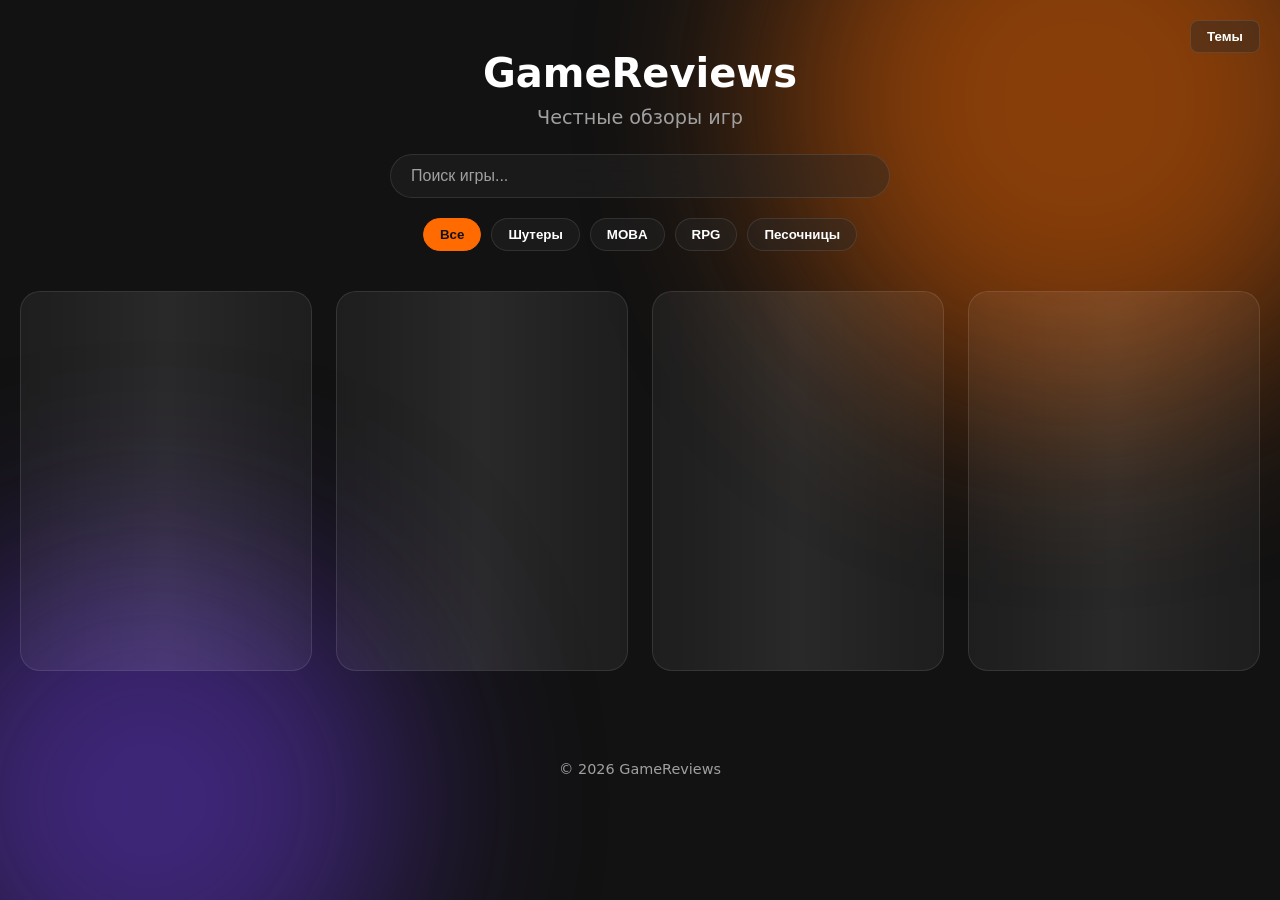
==== index.html @ d56c2d42 "auto update" ====
<!DOCTYPE html>
<html lang="ru">
<head>
  <meta charset="UTF-8">
  <meta name="viewport" content="width=device-width, initial-scale=1.0">
  <title>GameReviews — Честные обзоры игр</title>
  <meta name="description" content="Честные обзоры популярных и инди-игр. Оценки, скриншоты, геймплей и личное мнение автора.">
  <link rel="icon" type="image/png" href="icon.png">
  <link rel="stylesheet" href="style.css">
</head>
<body>
  <header class="header">
    <div class="theme-switcher">
      <button class="theme-btn" onclick="toggleThemeMenu()">Темы</button>
      <div class="theme-menu" id="themeMenu">
        <button onclick="setTheme('dark')">Тёмная</button>
        <button onclick="setTheme('light')">Светлая</button>
        <button onclick="setTheme('lavender')">Лаванда</button>
        <button onclick="setTheme('mint')">Мята</button>
        <button onclick="setTheme('cyberpunk')">Киберпанк</button>
      </div>
    </div>
    <h1>GameReviews</h1>
    <p>Честные обзоры игр</p>
    
    <div class="search-container">
      <input type="text" id="searchInput" placeholder="Поиск игры..." autocomplete="off">
    </div>

    <div class="filters" id="filters">
      <button class="filter-btn active" data-genre="all">Все</button>
      <button class="filter-btn" data-genre="shooter">Шутеры</button>
      <button class="filter-btn" data-genre="moba">MOBA</button>
      <button class="filter-btn" data-genre="rpg">RPG</button>
      <button class="filter-btn" data-genre="sandbox">Песочницы</button>
    </div>
  </header>

  <main>
    <section class="reviews" id="reviews">
      <div class="skeleton-card"></div>
      <div class="skeleton-card"></div>
      <div class="skeleton-card"></div>
      <div class="skeleton-card"></div>
    </section>
  </main>

  <footer class="footer">
    <p>© 2026 GameReviews</p>
  </footer>

  <button id="scrollTopBtn" class="scroll-top" onclick="scrollToTop()">↑</button>

  <script src="script.js"></script>
</body>
</html>
---- style.css ----
:root {
  --bg-dark: #121212;
  --card-bg: rgba(40, 40, 40, 0.4);
  --text-main: #ffffff;
  --text-muted: #a0a0a0;
  --accent-orange: #ff6b00;
  --border-glass: rgba(255, 255, 255, 0.1);
  --ease-out: cubic-bezier(0.16, 1, 0.3, 1);
}

[data-theme="light"] {
  --bg-dark: #f4f4f9;
  --card-bg: rgba(255, 255, 255, 0.7);
  --text-main: #121212;
  --text-muted: #555555;
  --border-glass: rgba(0, 0, 0, 0.1);
}

[data-theme="lavender"] {
  --bg-dark: #1e1b2e;
  --card-bg: rgba(60, 50, 90, 0.4);
  --accent-orange: #b388ff;
  --text-muted: #b0a8c0;
}

[data-theme="mint"] {
  --bg-dark: #0e1a16;
  --card-bg: rgba(30, 50, 45, 0.4);
  --accent-orange: #2ecc71;
  --text-muted: #80a898;
}

[data-theme="cyberpunk"] {
  --bg-dark: #0a0a0a;
  --card-bg: rgba(20, 20, 20, 0.6);
  --accent-orange: #fcee0a;
  --text-main: #00ffff;
  --text-muted: #ff00ff;
}

* { margin: 0; padding: 0; box-sizing: border-box; }

body {
  font-family: system-ui, -apple-system, 'Segoe UI', Roboto, Helvetica, Arial, sans-serif;
  background-color: var(--bg-dark);
  color: var(--text-main);
  min-height: 100vh;
  overflow-x: hidden;
  position: relative;
  transition: background-color 0.5s ease, color 0.5s ease;
}

body::before, body::after {
  content: "";
  position: fixed;
  border-radius: 50%;
  filter: blur(100px);
  z-index: -1;
  opacity: 0.5;
  transition: background 0.5s ease;
}
body::before {
  width: 600px; height: 600px;
  background: var(--accent-orange); top: -200px; right: -100px;
}
body::after {
  width: 500px; height: 500px;
  background: #6c3ce0; bottom: -150px; left: -100px;
}

.header {
  text-align: center;
  padding: 50px 20px 20px;
  position: relative;
}
.header h1 { font-size: 2.5rem; margin-bottom: 10px; font-weight: 700; }
.header p { color: var(--text-muted); font-size: 1.2rem; }

.search-container {
  margin-top: 25px;
  display: flex;
  justify-content: center;
}
#searchInput {
  width: 100%;
  max-width: 500px;
  padding: 12px 20px;
  border-radius: 30px;
  border: 1px solid var(--border-glass);
  background: var(--card-bg);
  backdrop-filter: blur(10px);
  color: var(--text-main);
  font-size: 1rem;
  outline: none;
  transition: 0.3s;
}
#searchInput:focus {
  border-color: var(--accent-orange);
  box-shadow: 0 0 15px rgba(255, 107, 0, 0.2);
}
#searchInput::placeholder { color: var(--text-muted); }

/* Фильтры */
.filters {
  display: flex;
  justify-content: center;
  gap: 10px;
  margin-top: 20px;
  flex-wrap: wrap;
}
.filter-btn {
  background: var(--card-bg);
  border: 1px solid var(--border-glass);
  color: var(--text-main);
  padding: 8px 16px;
  border-radius: 20px;
  cursor: pointer;
  font-weight: 600;
  transition: 0.3s;
}
.filter-btn:hover, .filter-btn.active {
  background: var(--accent-orange);
  color: var(--bg-dark);
  border-color: var(--accent-orange);
}

.theme-switcher { position: absolute; top: 20px; right: 20px; z-index: 10; }
.theme-btn {
  background: var(--card-bg); border: 1px solid var(--border-glass);
  color: var(--text-main); padding: 8px 16px; border-radius: 8px;
  cursor: pointer; font-weight: 600; transition: 0.3s;
}
.theme-btn:hover { border-color: var(--accent-orange); }
.theme-menu {
  display: none; position: absolute; top: 110%; right: 0;
  background: var(--card-bg); backdrop-filter: blur(16px);
  border: 1px solid var(--border-glass); border-radius: 12px;
  overflow: hidden; flex-direction: column; min-width: 140px;
}
.theme-menu.active { display: flex; }
.theme-menu button {
  background: none; border: none; color: var(--text-main);
  padding: 10px 16px; text-align: left; cursor: pointer;
  font-size: 0.95rem; transition: background 0.2s;
}
.theme-menu button:hover { background: rgba(255, 255, 255, 0.1); }

.reviews {
  display: grid;
  grid-template-columns: repeat(auto-fill, minmax(280px, 1fr));
  gap: 24px;
  padding: 20px 20px 60px;
  max-width: 1300px;
  margin: 0 auto;
}

.card {
  background: var(--card-bg);
  backdrop-filter: blur(16px);
  -webkit-backdrop-filter: blur(16px);
  border-radius: 20px;
  overflow: hidden;
  border: 1px solid var(--border-glass);
  box-shadow: 0 10px 30px rgba(0, 0, 0, 0.3);
  display: flex;
  flex-direction: column;
  position: relative;
  transition: transform 0.6s var(--ease-out), border-color 0.6s var(--ease-out), box-shadow 0.6s var(--ease-out);
}
.card:hover {
  transform: translateY(-6px);
  border-color: var(--accent-orange);
  box-shadow: 0 15px 40px rgba(0, 0, 0, 0.4);
}
.card img {
  width: 100%; height: 180px; object-fit: cover; display: block;
  mask-image: linear-gradient(to bottom, black 60%, transparent 100%);
  -webkit-mask-image: linear-gradient(to bottom, black 60%, transparent 100%);
  transition: transform 0.6s var(--ease-out);
}
.card:hover img { transform: scale(1.03); }
.card-body { padding: 16px; flex-grow: 1; display: flex; flex-direction: column; z-index: 1; }
.card-body h2 { font-size: 1.15rem; margin-bottom: 8px; color: var(--text-main); line-height: 1.3; }
.card-body p { color: var(--text-muted); font-size: 0.9rem; line-height: 1.5; flex-grow: 1; }

.rating {
  display: flex;
  align-items: center;
  gap: 2px;
  margin-bottom: 10px;
  font-size: 1.1rem;
  color: #ffd700;
}
.star {
  position: relative;
  display: inline-block;
  font-family: Arial, sans-serif;
}
.star.full { color: #ffd700; }
.star.empty { color: rgba(255, 255, 255, 0.2); }
.star.half {
  background: linear-gradient(90deg, #ffd700 50%, rgba(255, 255, 255, 0.2) 50%);
  -webkit-background-clip: text;
  -webkit-text-fill-color: transparent;
}

.read-more-btn {
  display: block; text-align: center; margin-top: 15px; padding: 10px;
  background: rgba(255, 255, 255, 0.05); border: 1px solid var(--border-glass);
  border-radius: 10px; color: var(--text-main); text-decoration: none;
  font-weight: 600; font-size: 0.9rem; transition: all 0.4s var(--ease-out);
}
.read-more-btn:hover {
  background: var(--accent-orange); color: var(--bg-dark); border-color: var(--accent-orange);
}
.card.highlight {
  background: linear-gradient(135deg, var(--accent-orange), rgba(255, 0, 100, 0.6));
  border: 1px solid rgba(255, 255, 255, 0.4);
}
.card.highlight .read-more-btn { background: var(--text-main); color: var(--accent-orange); }

.footer { text-align: center; padding: 30px; color: var(--text-muted); font-size: 0.9rem; }

.skeleton-card {
  background: rgba(255, 255, 255, 0.05); border-radius: 20px; height: 380px;
  position: relative; overflow: hidden; border: 1px solid var(--border-glass);
}
.skeleton-card::after {
  content: ""; position: absolute; top: 0; left: 0; width: 100%; height: 100%;
  background: linear-gradient(90deg, transparent, rgba(255, 255, 255, 0.05), transparent);
  animation: shimmer 1.5s infinite;
}
@keyframes shimmer { 0% { transform: translateX(-100%); } 100% { transform: translateX(100%); } }

.scroll-top {
  position: fixed; bottom: 30px; right: 30px; width: 50px; height: 50px;
  border-radius: 50%; background: var(--accent-orange); color: var(--bg-dark);
  border: none; font-size: 1.5rem; cursor: pointer; opacity: 0; visibility: hidden;
  transition: 0.3s; box-shadow: 0 4px 15px rgba(0, 0, 0, 0.3); z-index: 100;
}
.scroll-top.show { opacity: 1; visibility: visible; }

@media (max-width: 1200px) {
  .reviews { grid-template-columns: repeat(3, 1fr); }
}
@media (max-width: 900px) {
  .reviews { grid-template-columns: repeat(2, 1fr); }
}
@media (max-width: 600px) {
  .reviews { grid-template-columns: 1fr; gap: 20px; padding: 10px 15px 40px; }
  .header h1 { font-size: 2rem; }
  .card img { height: 200px; }
}
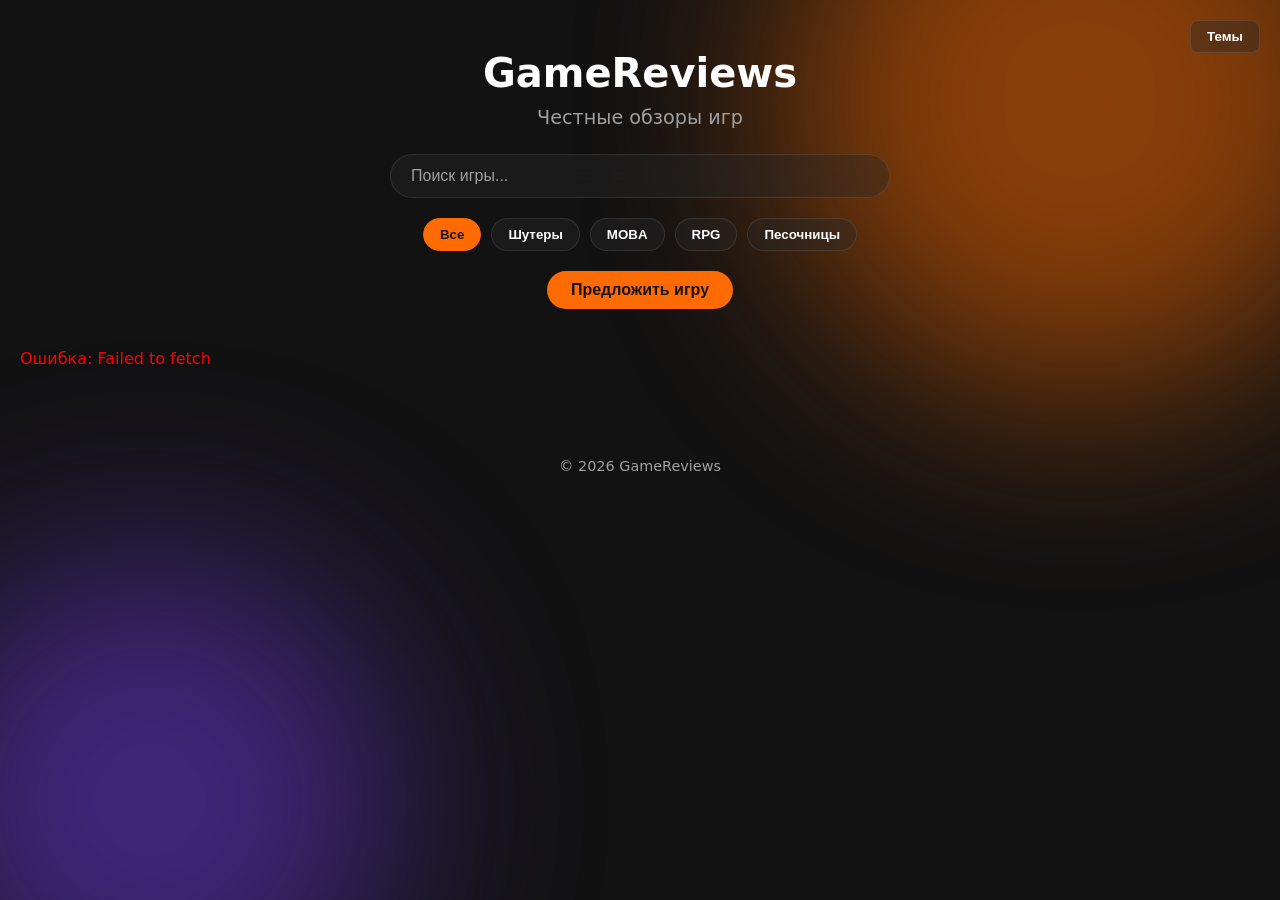
==== commit 6d4eb146: "auto update" ====
--- a/index.html
+++ b/index.html
@@ -34,6 +34,8 @@
       <button class="filter-btn" data-genre="rpg">RPG</button>
       <button class="filter-btn" data-genre="sandbox">Песочницы</button>
     </div>
+
+    <button class="suggest-btn" onclick="openSuggestModal()">Предложить игру</button>
   </header>
 
   <main>
@@ -51,6 +53,20 @@
 
   <button id="scrollTopBtn" class="scroll-top" onclick="scrollToTop()">↑</button>
 
+  <!-- МОДАЛЬНОЕ ОКНО ПРЕДЛОЖКИ -->
+  <div id="suggestModal" class="modal">
+    <div class="modal-content">
+      <span class="close-btn" onclick="closeSuggestModal()">&times;</span>
+      <h2>Предложить игру</h2>
+      <p>Знаешь игру, про которую стоит написать обзор? Напиши её название ниже.</p>
+      
+      <input type="text" id="suggestGameName" placeholder="Название игры" autocomplete="off">
+      <textarea id="suggestReason" placeholder="Почему стоит сделать обзор? (необязательно)"></textarea>
+      
+      <button class="submit-suggest-btn" onclick="sendSuggestion()">Отправить в Telegram</button>
+    </div>
+  </div>
+
   <script src="script.js"></script>
 </body>
 </html>
--- a/style.css
+++ b/style.css
@@ -100,7 +100,6 @@
 }
 #searchInput::placeholder { color: var(--text-muted); }
 
-/* Фильтры */
 .filters {
   display: flex;
   justify-content: center;
@@ -123,6 +122,85 @@
   color: var(--bg-dark);
   border-color: var(--accent-orange);
 }
+
+/* Кнопка Предложить игру */
+.suggest-btn {
+  margin-top: 20px;
+  padding: 10px 24px;
+  background: var(--accent-orange);
+  color: var(--bg-dark);
+  border: none;
+  border-radius: 20px;
+  font-weight: bold;
+  cursor: pointer;
+  font-size: 1rem;
+  transition: 0.3s;
+}
+.suggest-btn:hover {
+  transform: scale(1.05);
+  box-shadow: 0 5px 15px rgba(255, 107, 0, 0.4);
+}
+
+/* Модальное окно */
+.modal {
+  display: none;
+  position: fixed;
+  z-index: 1000;
+  left: 0;
+  top: 0;
+  width: 100%;
+  height: 100%;
+  background-color: rgba(0, 0, 0, 0.7);
+  backdrop-filter: blur(5px);
+  align-items: center;
+  justify-content: center;
+}
+.modal-content {
+  background: var(--card-bg);
+  backdrop-filter: blur(20px);
+  border: 1px solid var(--border-glass);
+  padding: 30px;
+  border-radius: 20px;
+  max-width: 500px;
+  width: 90%;
+  position: relative;
+}
+.modal-content h2 { margin-bottom: 15px; color: var(--text-main); }
+.modal-content p { color: var(--text-muted); margin-bottom: 20px; font-size: 0.95rem; }
+.modal-content input, .modal-content textarea {
+  width: 100%;
+  padding: 12px;
+  margin-bottom: 15px;
+  border-radius: 8px;
+  border: 1px solid var(--border-glass);
+  background: rgba(0, 0, 0, 0.2);
+  color: var(--text-main);
+  font-family: inherit;
+  outline: none;
+}
+.modal-content input:focus, .modal-content textarea:focus { border-color: var(--accent-orange); }
+.modal-content textarea { min-height: 100px; resize: vertical; }
+.submit-suggest-btn {
+  width: 100%;
+  padding: 12px;
+  background: var(--accent-orange);
+  color: var(--bg-dark);
+  border: none;
+  border-radius: 8px;
+  font-weight: bold;
+  cursor: pointer;
+  transition: 0.3s;
+}
+.submit-suggest-btn:hover { opacity: 0.9; }
+.close-btn {
+  position: absolute;
+  top: 15px;
+  right: 20px;
+  font-size: 1.5rem;
+  cursor: pointer;
+  color: var(--text-muted);
+}
+.close-btn:hover { color: var(--text-main); }
 
 .theme-switcher { position: absolute; top: 20px; right: 20px; z-index: 10; }
 .theme-btn {
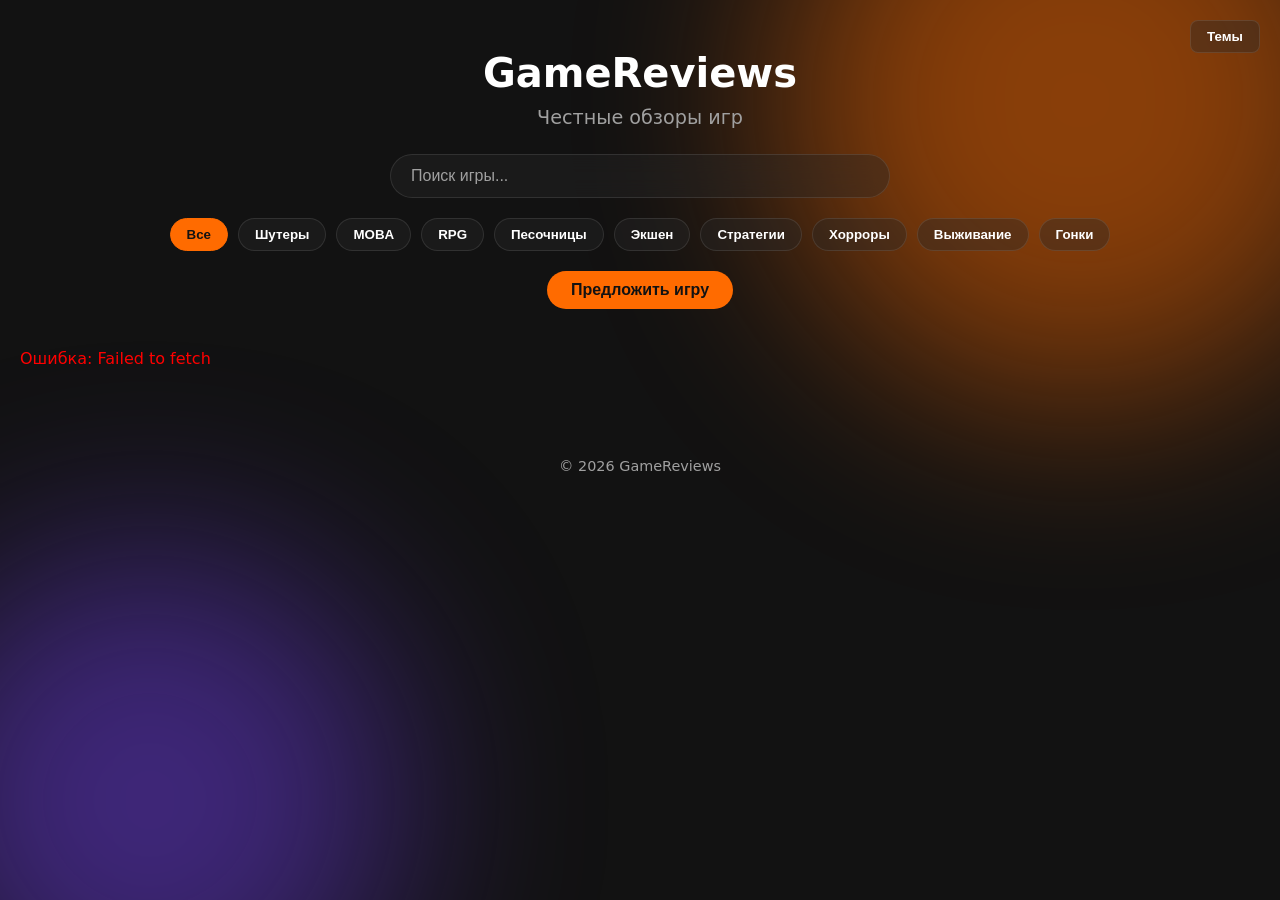
==== commit c1322142: "auto update" ====
--- a/index.html
+++ b/index.html
@@ -33,6 +33,11 @@
       <button class="filter-btn" data-genre="moba">MOBA</button>
       <button class="filter-btn" data-genre="rpg">RPG</button>
       <button class="filter-btn" data-genre="sandbox">Песочницы</button>
+      <button class="filter-btn" data-genre="action">Экшен</button>
+      <button class="filter-btn" data-genre="strategy">Стратегии</button>
+      <button class="filter-btn" data-genre="horror">Хорроры</button>
+      <button class="filter-btn" data-genre="survival">Выживание</button>
+      <button class="filter-btn" data-genre="racing">Гонки</button>
     </div>
 
     <button class="suggest-btn" onclick="openSuggestModal()">Предложить игру</button>
@@ -60,10 +65,12 @@
       <h2>Предложить игру</h2>
       <p>Знаешь игру, про которую стоит написать обзор? Напиши её название ниже.</p>
       
-      <input type="text" id="suggestGameName" placeholder="Название игры" autocomplete="off">
-      <textarea id="suggestReason" placeholder="Почему стоит сделать обзор? (необязательно)"></textarea>
-      
-      <button class="submit-suggest-btn" onclick="sendSuggestion()">Отправить в Telegram</button>
+      <form id="suggestForm">
+        <input type="text" name="game" id="suggestGameName" placeholder="Название игры" required autocomplete="off">
+        <textarea name="reason" id="suggestReason" placeholder="Почему стоит сделать обзор? (необязательно)"></textarea>
+        <button type="submit" class="submit-suggest-btn">Отправить</button>
+      </form>
+      <div id="formStatus" style="margin-top: 10px; text-align: center; font-weight: bold;"></div>
     </div>
   </div>
 
--- a/style.css
+++ b/style.css
@@ -1,3 +1,18 @@
+/* КАСТОМНЫЙ СКРОЛЛБАР */
+::-webkit-scrollbar {
+  width: 10px;
+}
+::-webkit-scrollbar-track {
+  background: var(--bg-dark);
+}
+::-webkit-scrollbar-thumb {
+  background: var(--accent-orange);
+  border-radius: 5px;
+}
+::-webkit-scrollbar-thumb:hover {
+  background: #cc5500;
+}
+
 :root {
   --bg-dark: #121212;
   --card-bg: rgba(40, 40, 40, 0.4);
@@ -123,7 +138,6 @@
   border-color: var(--accent-orange);
 }
 
-/* Кнопка Предложить игру */
 .suggest-btn {
   margin-top: 20px;
   padding: 10px 24px;
@@ -141,7 +155,6 @@
   box-shadow: 0 5px 15px rgba(255, 107, 0, 0.4);
 }
 
-/* Модальное окно */
 .modal {
   display: none;
   position: fixed;
@@ -299,16 +312,53 @@
 
 .footer { text-align: center; padding: 30px; color: var(--text-muted); font-size: 0.9rem; }
 
+/* АНИМАЦИЯ ЗАГРУЗКИ (СКЕЛЕТОНЫ) */
 .skeleton-card {
-  background: rgba(255, 255, 255, 0.05); border-radius: 20px; height: 380px;
-  position: relative; overflow: hidden; border: 1px solid var(--border-glass);
+  background: rgba(255, 255, 255, 0.03);
+  border-radius: 20px;
+  height: 380px;
+  position: relative;
+  overflow: hidden;
+  border: 1px solid var(--border-glass);
+  backdrop-filter: blur(5px);
+  animation: pulse 2s infinite ease-in-out;
 }
 .skeleton-card::after {
-  content: ""; position: absolute; top: 0; left: 0; width: 100%; height: 100%;
-  background: linear-gradient(90deg, transparent, rgba(255, 255, 255, 0.05), transparent);
+  content: "";
+  position: absolute;
+  top: 0; left: -100%; width: 50%; height: 100%;
+  background: linear-gradient(90deg, transparent, rgba(255, 255, 255, 0.08), transparent);
   animation: shimmer 1.5s infinite;
 }
-@keyframes shimmer { 0% { transform: translateX(-100%); } 100% { transform: translateX(100%); } }
+
+@keyframes pulse {
+  0% { opacity: 0.6; }
+  50% { opacity: 1; }
+  100% { opacity: 0.6; }
+}
+@keyframes shimmer {
+  0% { transform: translateX(0); }
+  100% { transform: translateX(300%); }
+}
+
+/* СКЕЛЕТОНЫ ДЛЯ СТРАНИЦЫ СТАТЬИ */
+.skeleton-title {
+  height: 40px; width: 70%; background: rgba(255, 255, 255, 0.05);
+  border-radius: 8px; margin-bottom: 20px;
+  animation: pulse 2s infinite ease-in-out;
+}
+.skeleton-image {
+  height: 300px; width: 100%; background: rgba(255, 255, 255, 0.05);
+  border-radius: 16px; margin-bottom: 20px;
+  animation: pulse 2s infinite ease-in-out;
+}
+.skeleton-text {
+  height: 20px; width: 100%; background: rgba(255, 255, 255, 0.05);
+  border-radius: 4px; margin-bottom: 12px;
+  animation: pulse 2s infinite ease-in-out;
+}
+.skeleton-text:nth-child(4) { width: 90%; }
+.skeleton-text:nth-child(5) { width: 80%; }
 
 .scroll-top {
   position: fixed; bottom: 30px; right: 30px; width: 50px; height: 50px;
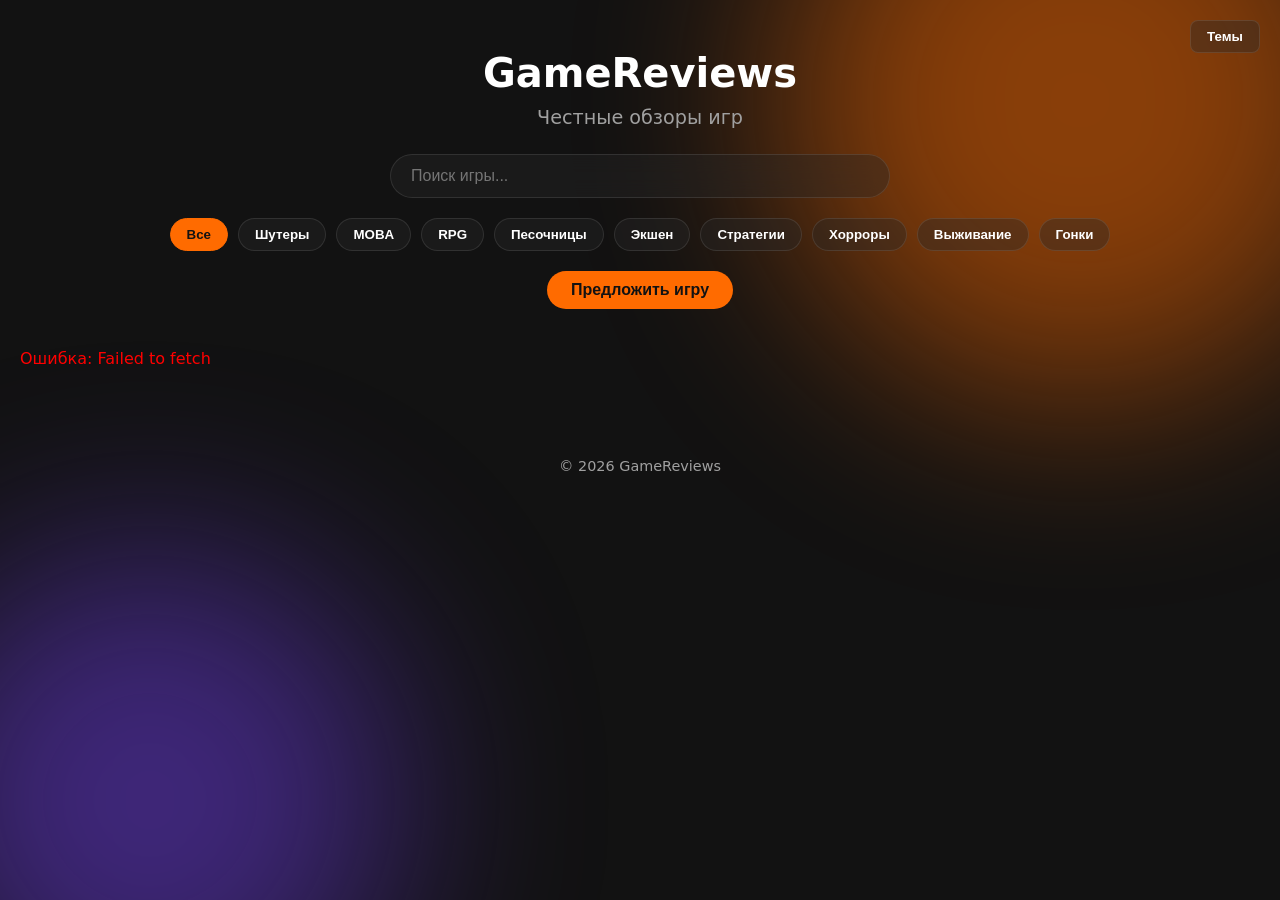
==== commit 2caad7e9: "auto update" ====
--- a/index.html
+++ b/index.html
@@ -4,7 +4,7 @@
   <meta charset="UTF-8">
   <meta name="viewport" content="width=device-width, initial-scale=1.0">
   <title>GameReviews — Честные обзоры игр</title>
-  <meta name="description" content="Честные обзоры популярных и инди-игр. Оценки, скриншоты, геймплей и личное мнение автора.">
+  <meta name="description" content="Честные обзоры игр. Оценки, скриншоты и личное мнение.">
   <link rel="icon" type="image/png" href="icon.png">
   <link rel="stylesheet" href="style.css">
 </head>
@@ -58,13 +58,11 @@
 
   <button id="scrollTopBtn" class="scroll-top" onclick="scrollToTop()">↑</button>
 
-  <!-- МОДАЛЬНОЕ ОКНО ПРЕДЛОЖКИ -->
   <div id="suggestModal" class="modal">
     <div class="modal-content">
       <span class="close-btn" onclick="closeSuggestModal()">&times;</span>
       <h2>Предложить игру</h2>
-      <p>Знаешь игру, про которую стоит написать обзор? Напиши её название ниже.</p>
-      
+      <p>Напиши название игры, которую стоит обозреть.</p>
       <form id="suggestForm">
         <input type="text" name="game" id="suggestGameName" placeholder="Название игры" required autocomplete="off">
         <textarea name="reason" id="suggestReason" placeholder="Почему стоит сделать обзор? (необязательно)"></textarea>
--- a/style.css
+++ b/style.css
@@ -1,381 +1,94 @@
-/* КАСТОМНЫЙ СКРОЛЛБАР */
-::-webkit-scrollbar {
-  width: 10px;
-}
-::-webkit-scrollbar-track {
-  background: var(--bg-dark);
-}
-::-webkit-scrollbar-thumb {
-  background: var(--accent-orange);
-  border-radius: 5px;
-}
-::-webkit-scrollbar-thumb:hover {
-  background: #cc5500;
-}
+::-webkit-scrollbar { width: 10px; }
+::-webkit-scrollbar-track { background: var(--bg-dark); }
+::-webkit-scrollbar-thumb { background: var(--accent-orange); border-radius: 5px; }
+::-webkit-scrollbar-thumb:hover { background: #cc5500; }
 
 :root {
-  --bg-dark: #121212;
-  --card-bg: rgba(40, 40, 40, 0.4);
-  --text-main: #ffffff;
-  --text-muted: #a0a0a0;
-  --accent-orange: #ff6b00;
-  --border-glass: rgba(255, 255, 255, 0.1);
+  --bg-dark: #121212; --card-bg: rgba(40, 40, 40, 0.4); --text-main: #ffffff;
+  --text-muted: #a0a0a0; --accent-orange: #ff6b00; --border-glass: rgba(255, 255, 255, 0.1);
   --ease-out: cubic-bezier(0.16, 1, 0.3, 1);
 }
-
-[data-theme="light"] {
-  --bg-dark: #f4f4f9;
-  --card-bg: rgba(255, 255, 255, 0.7);
-  --text-main: #121212;
-  --text-muted: #555555;
-  --border-glass: rgba(0, 0, 0, 0.1);
-}
-
-[data-theme="lavender"] {
-  --bg-dark: #1e1b2e;
-  --card-bg: rgba(60, 50, 90, 0.4);
-  --accent-orange: #b388ff;
-  --text-muted: #b0a8c0;
-}
-
-[data-theme="mint"] {
-  --bg-dark: #0e1a16;
-  --card-bg: rgba(30, 50, 45, 0.4);
-  --accent-orange: #2ecc71;
-  --text-muted: #80a898;
-}
-
-[data-theme="cyberpunk"] {
-  --bg-dark: #0a0a0a;
-  --card-bg: rgba(20, 20, 20, 0.6);
-  --accent-orange: #fcee0a;
-  --text-main: #00ffff;
-  --text-muted: #ff00ff;
-}
+[data-theme="light"] { --bg-dark: #f4f4f9; --card-bg: rgba(255, 255, 255, 0.7); --text-main: #121212; --text-muted: #555555; --border-glass: rgba(0, 0, 0, 0.1); }
+[data-theme="lavender"] { --bg-dark: #1e1b2e; --card-bg: rgba(60, 50, 90, 0.4); --accent-orange: #b388ff; --text-muted: #b0a8c0; }
+[data-theme="mint"] { --bg-dark: #0e1a16; --card-bg: rgba(30, 50, 45, 0.4); --accent-orange: #2ecc71; --text-muted: #80a898; }
+[data-theme="cyberpunk"] { --bg-dark: #0a0a0a; --card-bg: rgba(20, 20, 20, 0.6); --accent-orange: #fcee0a; --text-main: #00ffff; --text-muted: #ff00ff; }
 
 * { margin: 0; padding: 0; box-sizing: border-box; }
+body { font-family: system-ui, sans-serif; background-color: var(--bg-dark); color: var(--text-main); min-height: 100vh; overflow-x: hidden; position: relative; transition: 0.5s; }
+body::before, body::after { content: ""; position: fixed; border-radius: 50%; filter: blur(100px); z-index: -1; opacity: 0.5; transition: 0.5s; }
+body::before { width: 600px; height: 600px; background: var(--accent-orange); top: -200px; right: -100px; }
+body::after { width: 500px; height: 500px; background: #6c3ce0; bottom: -150px; left: -100px; }
 
-body {
-  font-family: system-ui, -apple-system, 'Segoe UI', Roboto, Helvetica, Arial, sans-serif;
-  background-color: var(--bg-dark);
-  color: var(--text-main);
-  min-height: 100vh;
-  overflow-x: hidden;
-  position: relative;
-  transition: background-color 0.5s ease, color 0.5s ease;
-}
-
-body::before, body::after {
-  content: "";
-  position: fixed;
-  border-radius: 50%;
-  filter: blur(100px);
-  z-index: -1;
-  opacity: 0.5;
-  transition: background 0.5s ease;
-}
-body::before {
-  width: 600px; height: 600px;
-  background: var(--accent-orange); top: -200px; right: -100px;
-}
-body::after {
-  width: 500px; height: 500px;
-  background: #6c3ce0; bottom: -150px; left: -100px;
-}
-
-.header {
-  text-align: center;
-  padding: 50px 20px 20px;
-  position: relative;
-}
+.header { text-align: center; padding: 50px 20px 20px; position: relative; }
 .header h1 { font-size: 2.5rem; margin-bottom: 10px; font-weight: 700; }
 .header p { color: var(--text-muted); font-size: 1.2rem; }
 
-.search-container {
-  margin-top: 25px;
-  display: flex;
-  justify-content: center;
-}
-#searchInput {
-  width: 100%;
-  max-width: 500px;
-  padding: 12px 20px;
-  border-radius: 30px;
-  border: 1px solid var(--border-glass);
-  background: var(--card-bg);
-  backdrop-filter: blur(10px);
-  color: var(--text-main);
-  font-size: 1rem;
-  outline: none;
-  transition: 0.3s;
-}
-#searchInput:focus {
-  border-color: var(--accent-orange);
-  box-shadow: 0 0 15px rgba(255, 107, 0, 0.2);
-}
-#searchInput::placeholder { color: var(--text-muted); }
+.search-container { margin-top: 25px; display: flex; justify-content: center; }
+#searchInput { width: 100%; max-width: 500px; padding: 12px 20px; border-radius: 30px; border: 1px solid var(--border-glass); background: var(--card-bg); backdrop-filter: blur(10px); color: var(--text-main); font-size: 1rem; outline: none; transition: 0.3s; }
+#searchInput:focus { border-color: var(--accent-orange); box-shadow: 0 0 15px rgba(255, 107, 0, 0.2); }
 
-.filters {
-  display: flex;
-  justify-content: center;
-  gap: 10px;
-  margin-top: 20px;
-  flex-wrap: wrap;
-}
-.filter-btn {
-  background: var(--card-bg);
-  border: 1px solid var(--border-glass);
-  color: var(--text-main);
-  padding: 8px 16px;
-  border-radius: 20px;
-  cursor: pointer;
-  font-weight: 600;
-  transition: 0.3s;
-}
-.filter-btn:hover, .filter-btn.active {
-  background: var(--accent-orange);
-  color: var(--bg-dark);
-  border-color: var(--accent-orange);
-}
+.filters { display: flex; justify-content: center; gap: 10px; margin-top: 20px; flex-wrap: wrap; }
+.filter-btn { background: var(--card-bg); border: 1px solid var(--border-glass); color: var(--text-main); padding: 8px 16px; border-radius: 20px; cursor: pointer; font-weight: 600; transition: 0.3s; }
+.filter-btn:hover, .filter-btn.active { background: var(--accent-orange); color: var(--bg-dark); border-color: var(--accent-orange); }
 
-.suggest-btn {
-  margin-top: 20px;
-  padding: 10px 24px;
-  background: var(--accent-orange);
-  color: var(--bg-dark);
-  border: none;
-  border-radius: 20px;
-  font-weight: bold;
-  cursor: pointer;
-  font-size: 1rem;
-  transition: 0.3s;
-}
-.suggest-btn:hover {
-  transform: scale(1.05);
-  box-shadow: 0 5px 15px rgba(255, 107, 0, 0.4);
-}
+.suggest-btn { margin-top: 20px; padding: 10px 24px; background: var(--accent-orange); color: var(--bg-dark); border: none; border-radius: 20px; font-weight: bold; cursor: pointer; font-size: 1rem; transition: 0.3s; }
+.suggest-btn:hover { transform: scale(1.05); box-shadow: 0 5px 15px rgba(255, 107, 0, 0.4); }
 
-.modal {
-  display: none;
-  position: fixed;
-  z-index: 1000;
-  left: 0;
-  top: 0;
-  width: 100%;
-  height: 100%;
-  background-color: rgba(0, 0, 0, 0.7);
-  backdrop-filter: blur(5px);
-  align-items: center;
-  justify-content: center;
-}
-.modal-content {
-  background: var(--card-bg);
-  backdrop-filter: blur(20px);
-  border: 1px solid var(--border-glass);
-  padding: 30px;
-  border-radius: 20px;
-  max-width: 500px;
-  width: 90%;
-  position: relative;
-}
+.modal { display: none; position: fixed; z-index: 1000; left: 0; top: 0; width: 100%; height: 100%; background-color: rgba(0, 0, 0, 0.7); backdrop-filter: blur(5px); align-items: center; justify-content: center; }
+.modal-content { background: var(--card-bg); backdrop-filter: blur(20px); border: 1px solid var(--border-glass); padding: 30px; border-radius: 20px; max-width: 500px; width: 90%; position: relative; }
 .modal-content h2 { margin-bottom: 15px; color: var(--text-main); }
 .modal-content p { color: var(--text-muted); margin-bottom: 20px; font-size: 0.95rem; }
-.modal-content input, .modal-content textarea {
-  width: 100%;
-  padding: 12px;
-  margin-bottom: 15px;
-  border-radius: 8px;
-  border: 1px solid var(--border-glass);
-  background: rgba(0, 0, 0, 0.2);
-  color: var(--text-main);
-  font-family: inherit;
-  outline: none;
-}
+.modal-content input, .modal-content textarea { width: 100%; padding: 12px; margin-bottom: 15px; border-radius: 8px; border: 1px solid var(--border-glass); background: rgba(0, 0, 0, 0.2); color: var(--text-main); font-family: inherit; outline: none; }
 .modal-content input:focus, .modal-content textarea:focus { border-color: var(--accent-orange); }
 .modal-content textarea { min-height: 100px; resize: vertical; }
-.submit-suggest-btn {
-  width: 100%;
-  padding: 12px;
-  background: var(--accent-orange);
-  color: var(--bg-dark);
-  border: none;
-  border-radius: 8px;
-  font-weight: bold;
-  cursor: pointer;
-  transition: 0.3s;
-}
+.submit-suggest-btn { width: 100%; padding: 12px; background: var(--accent-orange); color: var(--bg-dark); border: none; border-radius: 8px; font-weight: bold; cursor: pointer; transition: 0.3s; }
 .submit-suggest-btn:hover { opacity: 0.9; }
-.close-btn {
-  position: absolute;
-  top: 15px;
-  right: 20px;
-  font-size: 1.5rem;
-  cursor: pointer;
-  color: var(--text-muted);
-}
+.close-btn { position: absolute; top: 15px; right: 20px; font-size: 1.5rem; cursor: pointer; color: var(--text-muted); }
 .close-btn:hover { color: var(--text-main); }
 
 .theme-switcher { position: absolute; top: 20px; right: 20px; z-index: 10; }
-.theme-btn {
-  background: var(--card-bg); border: 1px solid var(--border-glass);
-  color: var(--text-main); padding: 8px 16px; border-radius: 8px;
-  cursor: pointer; font-weight: 600; transition: 0.3s;
-}
+.theme-btn { background: var(--card-bg); border: 1px solid var(--border-glass); color: var(--text-main); padding: 8px 16px; border-radius: 8px; cursor: pointer; font-weight: 600; transition: 0.3s; }
 .theme-btn:hover { border-color: var(--accent-orange); }
-.theme-menu {
-  display: none; position: absolute; top: 110%; right: 0;
-  background: var(--card-bg); backdrop-filter: blur(16px);
-  border: 1px solid var(--border-glass); border-radius: 12px;
-  overflow: hidden; flex-direction: column; min-width: 140px;
-}
+.theme-menu { display: none; position: absolute; top: 110%; right: 0; background: var(--card-bg); backdrop-filter: blur(16px); border: 1px solid var(--border-glass); border-radius: 12px; overflow: hidden; flex-direction: column; min-width: 140px; }
 .theme-menu.active { display: flex; }
-.theme-menu button {
-  background: none; border: none; color: var(--text-main);
-  padding: 10px 16px; text-align: left; cursor: pointer;
-  font-size: 0.95rem; transition: background 0.2s;
-}
+.theme-menu button { background: none; border: none; color: var(--text-main); padding: 10px 16px; text-align: left; cursor: pointer; font-size: 0.95rem; transition: 0.2s; }
 .theme-menu button:hover { background: rgba(255, 255, 255, 0.1); }
 
-.reviews {
-  display: grid;
-  grid-template-columns: repeat(auto-fill, minmax(280px, 1fr));
-  gap: 24px;
-  padding: 20px 20px 60px;
-  max-width: 1300px;
-  margin: 0 auto;
-}
-
-.card {
-  background: var(--card-bg);
-  backdrop-filter: blur(16px);
-  -webkit-backdrop-filter: blur(16px);
-  border-radius: 20px;
-  overflow: hidden;
-  border: 1px solid var(--border-glass);
-  box-shadow: 0 10px 30px rgba(0, 0, 0, 0.3);
-  display: flex;
-  flex-direction: column;
-  position: relative;
-  transition: transform 0.6s var(--ease-out), border-color 0.6s var(--ease-out), box-shadow 0.6s var(--ease-out);
-}
-.card:hover {
-  transform: translateY(-6px);
-  border-color: var(--accent-orange);
-  box-shadow: 0 15px 40px rgba(0, 0, 0, 0.4);
-}
-.card img {
-  width: 100%; height: 180px; object-fit: cover; display: block;
-  mask-image: linear-gradient(to bottom, black 60%, transparent 100%);
-  -webkit-mask-image: linear-gradient(to bottom, black 60%, transparent 100%);
-  transition: transform 0.6s var(--ease-out);
-}
+.reviews { display: grid; grid-template-columns: repeat(auto-fill, minmax(280px, 1fr)); gap: 24px; padding: 20px 20px 60px; max-width: 1300px; margin: 0 auto; }
+.card { background: var(--card-bg); backdrop-filter: blur(16px); border-radius: 20px; overflow: hidden; border: 1px solid var(--border-glass); box-shadow: 0 10px 30px rgba(0, 0, 0, 0.3); display: flex; flex-direction: column; position: relative; transition: transform 0.6s var(--ease-out), border-color 0.6s var(--ease-out), box-shadow 0.6s var(--ease-out); }
+.card:hover { transform: translateY(-6px); border-color: var(--accent-orange); box-shadow: 0 15px 40px rgba(0, 0, 0, 0.4); }
+.card img { width: 100%; height: 180px; object-fit: cover; display: block; mask-image: linear-gradient(to bottom, black 60%, transparent 100%); -webkit-mask-image: linear-gradient(to bottom, black 60%, transparent 100%); transition: transform 0.6s var(--ease-out); }
 .card:hover img { transform: scale(1.03); }
 .card-body { padding: 16px; flex-grow: 1; display: flex; flex-direction: column; z-index: 1; }
 .card-body h2 { font-size: 1.15rem; margin-bottom: 8px; color: var(--text-main); line-height: 1.3; }
 .card-body p { color: var(--text-muted); font-size: 0.9rem; line-height: 1.5; flex-grow: 1; }
 
-.rating {
-  display: flex;
-  align-items: center;
-  gap: 2px;
-  margin-bottom: 10px;
-  font-size: 1.1rem;
-  color: #ffd700;
-}
-.star {
-  position: relative;
-  display: inline-block;
-  font-family: Arial, sans-serif;
-}
+.rating { display: flex; align-items: center; gap: 2px; margin-bottom: 10px; font-size: 1.1rem; color: #ffd700; }
+.star { position: relative; display: inline-block; font-family: Arial, sans-serif; }
 .star.full { color: #ffd700; }
 .star.empty { color: rgba(255, 255, 255, 0.2); }
-.star.half {
-  background: linear-gradient(90deg, #ffd700 50%, rgba(255, 255, 255, 0.2) 50%);
-  -webkit-background-clip: text;
-  -webkit-text-fill-color: transparent;
-}
+.star.half { background: linear-gradient(90deg, #ffd700 50%, rgba(255, 255, 255, 0.2) 50%); -webkit-background-clip: text; -webkit-text-fill-color: transparent; }
 
-.read-more-btn {
-  display: block; text-align: center; margin-top: 15px; padding: 10px;
-  background: rgba(255, 255, 255, 0.05); border: 1px solid var(--border-glass);
-  border-radius: 10px; color: var(--text-main); text-decoration: none;
-  font-weight: 600; font-size: 0.9rem; transition: all 0.4s var(--ease-out);
-}
-.read-more-btn:hover {
-  background: var(--accent-orange); color: var(--bg-dark); border-color: var(--accent-orange);
-}
-.card.highlight {
-  background: linear-gradient(135deg, var(--accent-orange), rgba(255, 0, 100, 0.6));
-  border: 1px solid rgba(255, 255, 255, 0.4);
-}
+.read-more-btn { display: block; text-align: center; margin-top: 15px; padding: 10px; background: rgba(255, 255, 255, 0.05); border: 1px solid var(--border-glass); border-radius: 10px; color: var(--text-main); text-decoration: none; font-weight: 600; font-size: 0.9rem; transition: all 0.4s var(--ease-out); }
+.read-more-btn:hover { background: var(--accent-orange); color: var(--bg-dark); border-color: var(--accent-orange); }
+.card.highlight { background: linear-gradient(135deg, var(--accent-orange), rgba(255, 0, 100, 0.6)); border: 1px solid rgba(255, 255, 255, 0.4); }
 .card.highlight .read-more-btn { background: var(--text-main); color: var(--accent-orange); }
-
 .footer { text-align: center; padding: 30px; color: var(--text-muted); font-size: 0.9rem; }
 
-/* АНИМАЦИЯ ЗАГРУЗКИ (СКЕЛЕТОНЫ) */
-.skeleton-card {
-  background: rgba(255, 255, 255, 0.03);
-  border-radius: 20px;
-  height: 380px;
-  position: relative;
-  overflow: hidden;
-  border: 1px solid var(--border-glass);
-  backdrop-filter: blur(5px);
-  animation: pulse 2s infinite ease-in-out;
-}
-.skeleton-card::after {
-  content: "";
-  position: absolute;
-  top: 0; left: -100%; width: 50%; height: 100%;
-  background: linear-gradient(90deg, transparent, rgba(255, 255, 255, 0.08), transparent);
-  animation: shimmer 1.5s infinite;
-}
+.skeleton-card { background: rgba(255, 255, 255, 0.03); border-radius: 20px; height: 380px; position: relative; overflow: hidden; border: 1px solid var(--border-glass); backdrop-filter: blur(5px); animation: pulse 2s infinite ease-in-out; }
+.skeleton-card::after { content: ""; position: absolute; top: 0; left: -100%; width: 50%; height: 100%; background: linear-gradient(90deg, transparent, rgba(255, 255, 255, 0.08), transparent); animation: shimmer 1.5s infinite; }
+@keyframes pulse { 0% { opacity: 0.6; } 50% { opacity: 1; } 100% { opacity: 0.6; } }
+@keyframes shimmer { 0% { transform: translateX(0); } 100% { transform: translateX(300%); } }
 
-@keyframes pulse {
-  0% { opacity: 0.6; }
-  50% { opacity: 1; }
-  100% { opacity: 0.6; }
-}
-@keyframes shimmer {
-  0% { transform: translateX(0); }
-  100% { transform: translateX(300%); }
-}
-
-/* СКЕЛЕТОНЫ ДЛЯ СТРАНИЦЫ СТАТЬИ */
-.skeleton-title {
-  height: 40px; width: 70%; background: rgba(255, 255, 255, 0.05);
-  border-radius: 8px; margin-bottom: 20px;
-  animation: pulse 2s infinite ease-in-out;
-}
-.skeleton-image {
-  height: 300px; width: 100%; background: rgba(255, 255, 255, 0.05);
-  border-radius: 16px; margin-bottom: 20px;
-  animation: pulse 2s infinite ease-in-out;
-}
-.skeleton-text {
-  height: 20px; width: 100%; background: rgba(255, 255, 255, 0.05);
-  border-radius: 4px; margin-bottom: 12px;
-  animation: pulse 2s infinite ease-in-out;
-}
+.skeleton-title { height: 40px; width: 70%; background: rgba(255, 255, 255, 0.05); border-radius: 8px; margin-bottom: 20px; animation: pulse 2s infinite ease-in-out; }
+.skeleton-image { height: 300px; width: 100%; background: rgba(255, 255, 255, 0.05); border-radius: 16px; margin-bottom: 20px; animation: pulse 2s infinite ease-in-out; }
+.skeleton-text { height: 20px; width: 100%; background: rgba(255, 255, 255, 0.05); border-radius: 4px; margin-bottom: 12px; animation: pulse 2s infinite ease-in-out; }
 .skeleton-text:nth-child(4) { width: 90%; }
 .skeleton-text:nth-child(5) { width: 80%; }
 
-.scroll-top {
-  position: fixed; bottom: 30px; right: 30px; width: 50px; height: 50px;
-  border-radius: 50%; background: var(--accent-orange); color: var(--bg-dark);
-  border: none; font-size: 1.5rem; cursor: pointer; opacity: 0; visibility: hidden;
-  transition: 0.3s; box-shadow: 0 4px 15px rgba(0, 0, 0, 0.3); z-index: 100;
-}
+.scroll-top { position: fixed; bottom: 30px; right: 30px; width: 50px; height: 50px; border-radius: 50%; background: var(--accent-orange); color: var(--bg-dark); border: none; font-size: 1.5rem; cursor: pointer; opacity: 0; visibility: hidden; transition: 0.3s; box-shadow: 0 4px 15px rgba(0, 0, 0, 0.3); z-index: 100; }
 .scroll-top.show { opacity: 1; visibility: visible; }
 
-@media (max-width: 1200px) {
-  .reviews { grid-template-columns: repeat(3, 1fr); }
-}
-@media (max-width: 900px) {
-  .reviews { grid-template-columns: repeat(2, 1fr); }
-}
-@media (max-width: 600px) {
-  .reviews { grid-template-columns: 1fr; gap: 20px; padding: 10px 15px 40px; }
-  .header h1 { font-size: 2rem; }
-  .card img { height: 200px; }
-}+@media (max-width: 1200px) { .reviews { grid-template-columns: repeat(3, 1fr); } }
+@media (max-width: 900px) { .reviews { grid-template-columns: repeat(2, 1fr); } }
+@media (max-width: 600px) { .reviews { grid-template-columns: 1fr; gap: 20px; padding: 10px 15px 40px; } .header h1 { font-size: 2rem; } .card img { height: 200px; } }
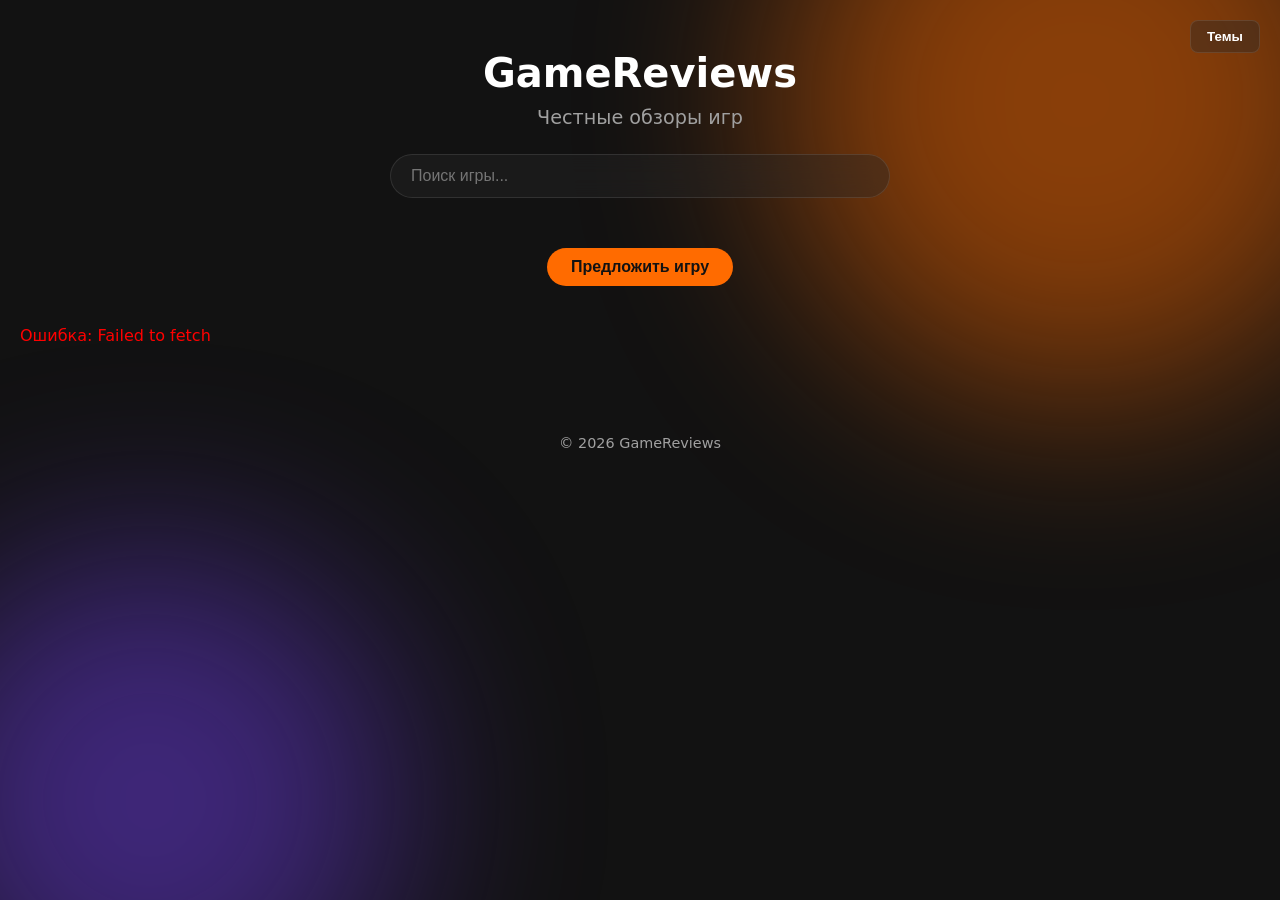
==== commit d225c2b5: "auto update" ====
--- a/index.html
+++ b/index.html
@@ -27,17 +27,14 @@
       <input type="text" id="searchInput" placeholder="Поиск игры..." autocomplete="off">
     </div>
 
-    <div class="filters" id="filters">
-      <button class="filter-btn active" data-genre="all">Все</button>
-      <button class="filter-btn" data-genre="shooter">Шутеры</button>
-      <button class="filter-btn" data-genre="moba">MOBA</button>
-      <button class="filter-btn" data-genre="rpg">RPG</button>
-      <button class="filter-btn" data-genre="sandbox">Песочницы</button>
-      <button class="filter-btn" data-genre="action">Экшен</button>
-      <button class="filter-btn" data-genre="strategy">Стратегии</button>
-      <button class="filter-btn" data-genre="horror">Хорроры</button>
-      <button class="filter-btn" data-genre="survival">Выживание</button>
-      <button class="filter-btn" data-genre="racing">Гонки</button>
+    <!-- Контейнер для главных кнопок (заполняется JS) -->
+    <div class="filters" id="filters-main">
+      <!-- Сюда JS вставит 4 кнопки -->
+    </div>
+    
+    <!-- Контейнер для кнопки "Ещё" и выпадающего списка (заполняется JS) -->
+    <div class="filters-more-container" id="filters-more">
+      <!-- Сюда JS вставит кнопку "Ещё..." -->
     </div>
 
     <button class="suggest-btn" onclick="openSuggestModal()">Предложить игру</button>
--- a/style.css
+++ b/style.css
@@ -27,9 +27,37 @@
 #searchInput { width: 100%; max-width: 500px; padding: 12px 20px; border-radius: 30px; border: 1px solid var(--border-glass); background: var(--card-bg); backdrop-filter: blur(10px); color: var(--text-main); font-size: 1rem; outline: none; transition: 0.3s; }
 #searchInput:focus { border-color: var(--accent-orange); box-shadow: 0 0 15px rgba(255, 107, 0, 0.2); }
 
+/* Стили для фильтров */
 .filters { display: flex; justify-content: center; gap: 10px; margin-top: 20px; flex-wrap: wrap; }
+.filters-more-container { position: relative; display: flex; justify-content: center; margin-top: 10px; }
+
 .filter-btn { background: var(--card-bg); border: 1px solid var(--border-glass); color: var(--text-main); padding: 8px 16px; border-radius: 20px; cursor: pointer; font-weight: 600; transition: 0.3s; }
 .filter-btn:hover, .filter-btn.active { background: var(--accent-orange); color: var(--bg-dark); border-color: var(--accent-orange); }
+
+/* Кнопка "Ещё" и выпадающий список */
+.more-btn { background: var(--card-bg); border: 1px solid var(--border-glass); color: var(--text-main); padding: 8px 16px; border-radius: 20px; cursor: pointer; font-weight: 600; transition: 0.3s; }
+.more-btn:hover { border-color: var(--accent-orange); }
+
+.more-dropdown {
+  display: none;
+  position: absolute;
+  top: 110%;
+  left: 50%;
+  transform: translateX(-50%);
+  background: var(--card-bg);
+  backdrop-filter: blur(16px);
+  border: 1px solid var(--border-glass);
+  border-radius: 12px;
+  padding: 10px;
+  z-index: 100;
+  min-width: 200px;
+  flex-wrap: wrap;
+  justify-content: center;
+  gap: 8px;
+  max-width: 600px;
+}
+.more-dropdown.active { display: flex; }
+.more-dropdown .filter-btn { padding: 6px 12px; font-size: 0.9rem; }
 
 .suggest-btn { margin-top: 20px; padding: 10px 24px; background: var(--accent-orange); color: var(--bg-dark); border: none; border-radius: 20px; font-weight: bold; cursor: pointer; font-size: 1rem; transition: 0.3s; }
 .suggest-btn:hover { transform: scale(1.05); box-shadow: 0 5px 15px rgba(255, 107, 0, 0.4); }
@@ -79,7 +107,6 @@
 .skeleton-card::after { content: ""; position: absolute; top: 0; left: -100%; width: 50%; height: 100%; background: linear-gradient(90deg, transparent, rgba(255, 255, 255, 0.08), transparent); animation: shimmer 1.5s infinite; }
 @keyframes pulse { 0% { opacity: 0.6; } 50% { opacity: 1; } 100% { opacity: 0.6; } }
 @keyframes shimmer { 0% { transform: translateX(0); } 100% { transform: translateX(300%); } }
-
 .skeleton-title { height: 40px; width: 70%; background: rgba(255, 255, 255, 0.05); border-radius: 8px; margin-bottom: 20px; animation: pulse 2s infinite ease-in-out; }
 .skeleton-image { height: 300px; width: 100%; background: rgba(255, 255, 255, 0.05); border-radius: 16px; margin-bottom: 20px; animation: pulse 2s infinite ease-in-out; }
 .skeleton-text { height: 20px; width: 100%; background: rgba(255, 255, 255, 0.05); border-radius: 4px; margin-bottom: 12px; animation: pulse 2s infinite ease-in-out; }
@@ -91,4 +118,4 @@
 
 @media (max-width: 1200px) { .reviews { grid-template-columns: repeat(3, 1fr); } }
 @media (max-width: 900px) { .reviews { grid-template-columns: repeat(2, 1fr); } }
-@media (max-width: 600px) { .reviews { grid-template-columns: 1fr; gap: 20px; padding: 10px 15px 40px; } .header h1 { font-size: 2rem; } .card img { height: 200px; } }+@media (max-width: 600px) { .reviews { grid-template-columns: 1fr; gap: 20px; padding: 10px 15px 40px; } .header h1 { font-size: 2rem; } .card img { height: 200px; } .filters-more-container { flex-direction: column; align-items: center; } }
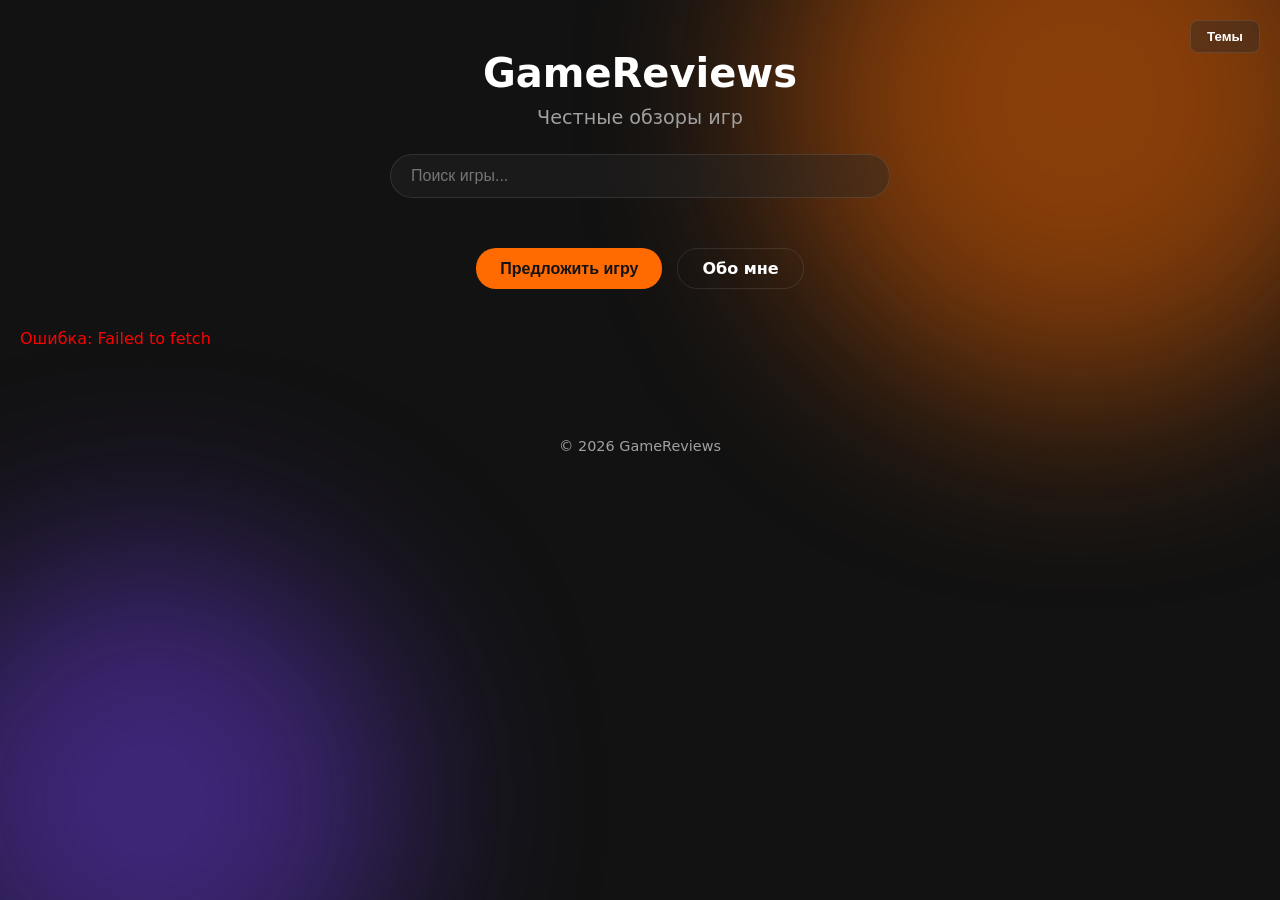
==== commit cb996e28: "auto update" ====
--- a/index.html
+++ b/index.html
@@ -6,6 +6,7 @@
   <title>GameReviews — Честные обзоры игр</title>
   <meta name="description" content="Честные обзоры игр. Оценки, скриншоты и личное мнение.">
   <link rel="icon" type="image/png" href="icon.png">
+  <link rel="manifest" href="manifest.json">
   <link rel="stylesheet" href="style.css">
 </head>
 <body>
@@ -18,6 +19,7 @@
         <button onclick="setTheme('lavender')">Лаванда</button>
         <button onclick="setTheme('mint')">Мята</button>
         <button onclick="setTheme('cyberpunk')">Киберпанк</button>
+        <button onclick="setTheme('uranium')">Уран</button>
       </div>
     </div>
     <h1>GameReviews</h1>
@@ -27,17 +29,13 @@
       <input type="text" id="searchInput" placeholder="Поиск игры..." autocomplete="off">
     </div>
 
-    <!-- Контейнер для главных кнопок (заполняется JS) -->
-    <div class="filters" id="filters-main">
-      <!-- Сюда JS вставит 4 кнопки -->
+    <div class="filters" id="filters-main"></div>
+    <div class="filters-more-container" id="filters-more"></div>
+
+    <div style="margin-top: 20px; display: flex; justify-content: center; gap: 15px; flex-wrap: wrap;">
+      <button class="suggest-btn" style="margin-top: 0;" onclick="openSuggestModal()">Предложить игру</button>
+      <a href="about.html" class="suggest-btn" style="margin-top: 0; text-decoration: none; display: inline-flex; align-items: center; background: transparent; border: 1px solid var(--border-glass); color: var(--text-main);">Обо мне</a>
     </div>
-    
-    <!-- Контейнер для кнопки "Ещё" и выпадающего списка (заполняется JS) -->
-    <div class="filters-more-container" id="filters-more">
-      <!-- Сюда JS вставит кнопку "Ещё..." -->
-    </div>
-
-    <button class="suggest-btn" onclick="openSuggestModal()">Предложить игру</button>
   </header>
 
   <main>
@@ -70,5 +68,14 @@
   </div>
 
   <script src="script.js"></script>
+  <script>
+    if ('serviceWorker' in navigator) {
+      window.addEventListener('load', () => {
+        navigator.serviceWorker.register('sw.js')
+          .then(reg => console.log('Service Worker зарегистрирован!', reg))
+          .catch(err => console.error('Ошибка регистрации SW:', err));
+      });
+    }
+  </script>
 </body>
 </html>
--- a/style.css
+++ b/style.css
@@ -13,6 +13,22 @@
 [data-theme="mint"] { --bg-dark: #0e1a16; --card-bg: rgba(30, 50, 45, 0.4); --accent-orange: #2ecc71; --text-muted: #80a898; }
 [data-theme="cyberpunk"] { --bg-dark: #0a0a0a; --card-bg: rgba(20, 20, 20, 0.6); --accent-orange: #fcee0a; --text-main: #00ffff; --text-muted: #ff00ff; }
 
+/* НОВАЯ УРАНОВАЯ ТЕМА */
+[data-theme="uranium"] { 
+  --bg-dark: #050a05; 
+  --card-bg: rgba(15, 30, 15, 0.6); 
+  --text-main: #d4ff00; 
+  --text-muted: #7a9e00; 
+  --accent-orange: #ccff00; 
+  --border-glass: rgba(204, 255, 0, 0.2); 
+}
+[data-theme="uranium"] body::before { background: #39ff14; opacity: 0.3; }
+[data-theme="uranium"] body::after { background: #ccff00; opacity: 0.2; }
+[data-theme="uranium"] .card { box-shadow: 0 10px 30px rgba(204, 255, 0, 0.1); }
+[data-theme="uranium"] .card:hover { box-shadow: 0 15px 50px rgba(204, 255, 0, 0.4); }
+[data-theme="uranium"] .suggest-btn { box-shadow: 0 0 20px rgba(204, 255, 0, 0.4); }
+[data-theme="uranium"] .suggest-btn:hover { box-shadow: 0 0 30px rgba(204, 255, 0, 0.8); }
+
 * { margin: 0; padding: 0; box-sizing: border-box; }
 body { font-family: system-ui, sans-serif; background-color: var(--bg-dark); color: var(--text-main); min-height: 100vh; overflow-x: hidden; position: relative; transition: 0.5s; }
 body::before, body::after { content: ""; position: fixed; border-radius: 50%; filter: blur(100px); z-index: -1; opacity: 0.5; transition: 0.5s; }
@@ -27,35 +43,16 @@
 #searchInput { width: 100%; max-width: 500px; padding: 12px 20px; border-radius: 30px; border: 1px solid var(--border-glass); background: var(--card-bg); backdrop-filter: blur(10px); color: var(--text-main); font-size: 1rem; outline: none; transition: 0.3s; }
 #searchInput:focus { border-color: var(--accent-orange); box-shadow: 0 0 15px rgba(255, 107, 0, 0.2); }
 
-/* Стили для фильтров */
 .filters { display: flex; justify-content: center; gap: 10px; margin-top: 20px; flex-wrap: wrap; }
 .filters-more-container { position: relative; display: flex; justify-content: center; margin-top: 10px; }
 
 .filter-btn { background: var(--card-bg); border: 1px solid var(--border-glass); color: var(--text-main); padding: 8px 16px; border-radius: 20px; cursor: pointer; font-weight: 600; transition: 0.3s; }
 .filter-btn:hover, .filter-btn.active { background: var(--accent-orange); color: var(--bg-dark); border-color: var(--accent-orange); }
 
-/* Кнопка "Ещё" и выпадающий список */
 .more-btn { background: var(--card-bg); border: 1px solid var(--border-glass); color: var(--text-main); padding: 8px 16px; border-radius: 20px; cursor: pointer; font-weight: 600; transition: 0.3s; }
 .more-btn:hover { border-color: var(--accent-orange); }
 
-.more-dropdown {
-  display: none;
-  position: absolute;
-  top: 110%;
-  left: 50%;
-  transform: translateX(-50%);
-  background: var(--card-bg);
-  backdrop-filter: blur(16px);
-  border: 1px solid var(--border-glass);
-  border-radius: 12px;
-  padding: 10px;
-  z-index: 100;
-  min-width: 200px;
-  flex-wrap: wrap;
-  justify-content: center;
-  gap: 8px;
-  max-width: 600px;
-}
+.more-dropdown { display: none; position: absolute; top: 110%; left: 50%; transform: translateX(-50%); background: var(--card-bg); backdrop-filter: blur(16px); border: 1px solid var(--border-glass); border-radius: 12px; padding: 10px; z-index: 100; min-width: 200px; flex-wrap: wrap; justify-content: center; gap: 8px; max-width: 600px; }
 .more-dropdown.active { display: flex; }
 .more-dropdown .filter-btn { padding: 6px 12px; font-size: 0.9rem; }
 
@@ -96,22 +93,22 @@
 .star.full { color: #ffd700; }
 .star.empty { color: rgba(255, 255, 255, 0.2); }
 .star.half { background: linear-gradient(90deg, #ffd700 50%, rgba(255, 255, 255, 0.2) 50%); -webkit-background-clip: text; -webkit-text-fill-color: transparent; }
+[data-theme="uranium"] .rating { color: var(--accent-orange); }
+[data-theme="uranium"] .star.full { color: var(--accent-orange); }
+[data-theme="uranium"] .star.half { background: linear-gradient(90deg, var(--accent-orange) 50%, rgba(255, 255, 255, 0.2) 50%); -webkit-background-clip: text; }
 
 .read-more-btn { display: block; text-align: center; margin-top: 15px; padding: 10px; background: rgba(255, 255, 255, 0.05); border: 1px solid var(--border-glass); border-radius: 10px; color: var(--text-main); text-decoration: none; font-weight: 600; font-size: 0.9rem; transition: all 0.4s var(--ease-out); }
 .read-more-btn:hover { background: var(--accent-orange); color: var(--bg-dark); border-color: var(--accent-orange); }
 .card.highlight { background: linear-gradient(135deg, var(--accent-orange), rgba(255, 0, 100, 0.6)); border: 1px solid rgba(255, 255, 255, 0.4); }
+[data-theme="uranium"] .card.highlight { background: linear-gradient(135deg, rgba(204, 255, 0, 0.8), rgba(0, 150, 0, 0.6)); color: #000; }
 .card.highlight .read-more-btn { background: var(--text-main); color: var(--accent-orange); }
+[data-theme="uranium"] .card.highlight .read-more-btn { background: #000; color: var(--accent-orange); }
 .footer { text-align: center; padding: 30px; color: var(--text-muted); font-size: 0.9rem; }
 
 .skeleton-card { background: rgba(255, 255, 255, 0.03); border-radius: 20px; height: 380px; position: relative; overflow: hidden; border: 1px solid var(--border-glass); backdrop-filter: blur(5px); animation: pulse 2s infinite ease-in-out; }
 .skeleton-card::after { content: ""; position: absolute; top: 0; left: -100%; width: 50%; height: 100%; background: linear-gradient(90deg, transparent, rgba(255, 255, 255, 0.08), transparent); animation: shimmer 1.5s infinite; }
 @keyframes pulse { 0% { opacity: 0.6; } 50% { opacity: 1; } 100% { opacity: 0.6; } }
 @keyframes shimmer { 0% { transform: translateX(0); } 100% { transform: translateX(300%); } }
-.skeleton-title { height: 40px; width: 70%; background: rgba(255, 255, 255, 0.05); border-radius: 8px; margin-bottom: 20px; animation: pulse 2s infinite ease-in-out; }
-.skeleton-image { height: 300px; width: 100%; background: rgba(255, 255, 255, 0.05); border-radius: 16px; margin-bottom: 20px; animation: pulse 2s infinite ease-in-out; }
-.skeleton-text { height: 20px; width: 100%; background: rgba(255, 255, 255, 0.05); border-radius: 4px; margin-bottom: 12px; animation: pulse 2s infinite ease-in-out; }
-.skeleton-text:nth-child(4) { width: 90%; }
-.skeleton-text:nth-child(5) { width: 80%; }
 
 .scroll-top { position: fixed; bottom: 30px; right: 30px; width: 50px; height: 50px; border-radius: 50%; background: var(--accent-orange); color: var(--bg-dark); border: none; font-size: 1.5rem; cursor: pointer; opacity: 0; visibility: hidden; transition: 0.3s; box-shadow: 0 4px 15px rgba(0, 0, 0, 0.3); z-index: 100; }
 .scroll-top.show { opacity: 1; visibility: visible; }
